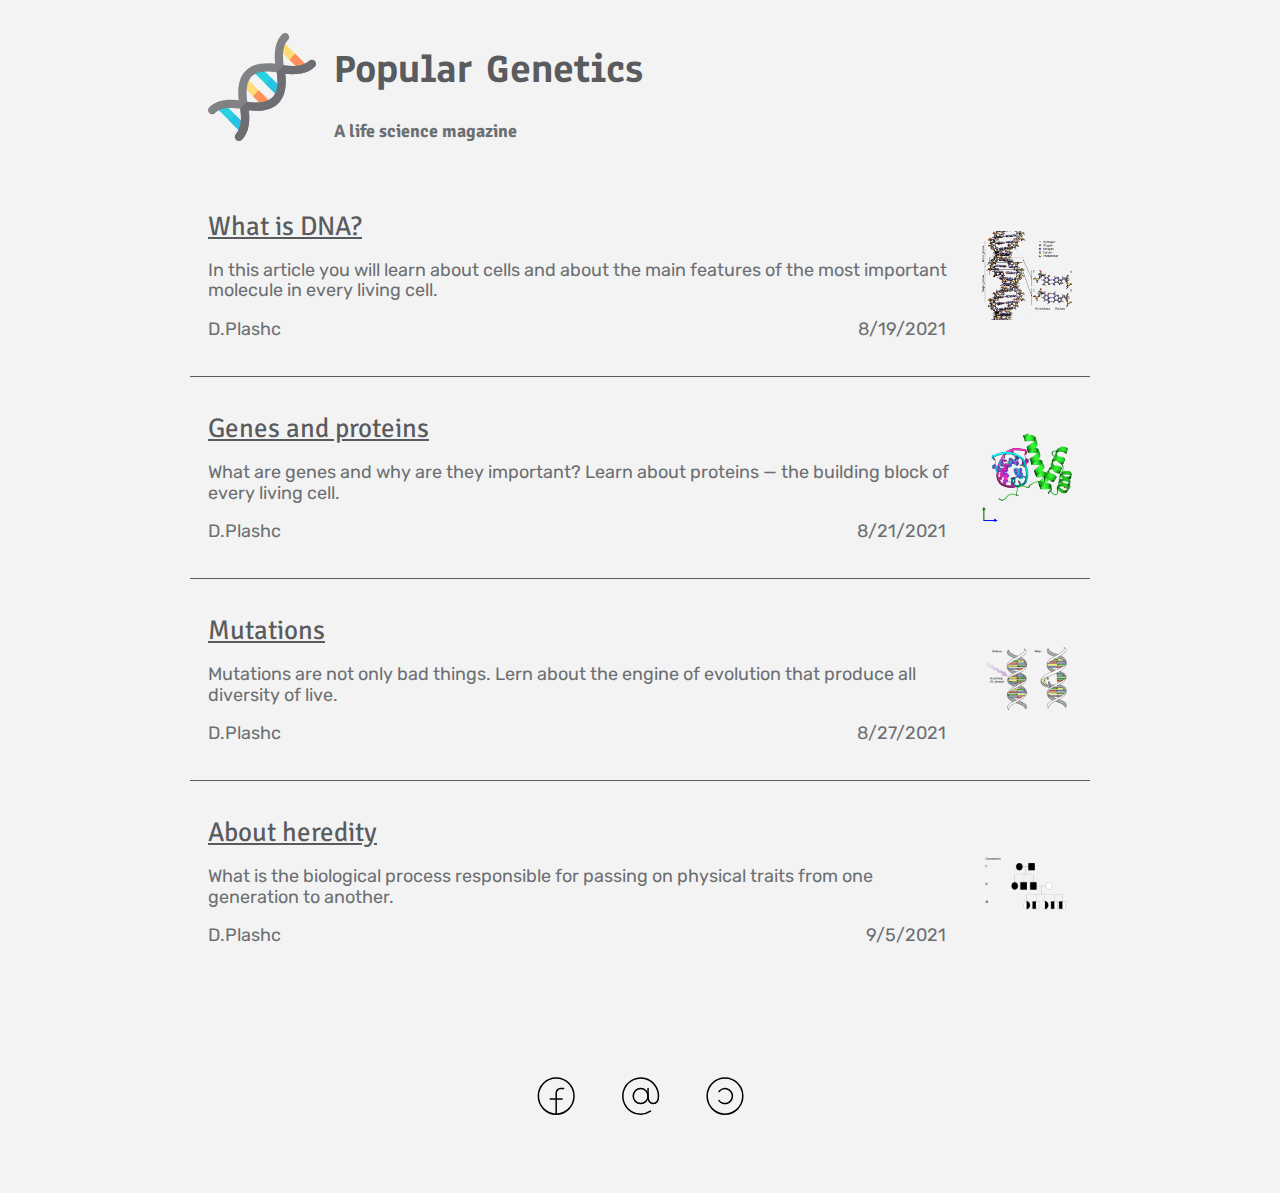
==== index.html @ ea06ac29 "Fix html errors" ====
<!doctype html>
<html lang="en">

<head>
  <meta charset="utf-8">
  <title>Popular Genetics Magazine</title>
  <meta name="description" content="Popular Mechanics is a magazine of popular science, featuring genetics, genomics, and bioinformatics topics.">
  <meta name="viewport" content="width=device-width, initial-scale=1">

  <link rel="stylesheet" href="css/normalize.css">
  <link rel="stylesheet" href="css/main.css">

  <!--
    The theme-color value sets a suggested color that user agents should use to customize
    the display of the page or of the surrounding user interface for mobile devices
    https://developer.mozilla.org/en-US/docs/Web/HTML/Element/meta/name/theme-color
   -->
  <meta name="theme-color" content="#C4C4C4">
</head>

<body>
  <header>
    <a href="/index.html" class="logo">
      <img src="assets/icon.svg" alt="Popular genetics magazine logo depicting double helix">
    </a>
    <hgroup>
      <h1 class="title">Popular Genetics</h1>
      <h2 class="description">A life science magazine</h2>
    </hgroup>
  </header>

  <main>
    <ul id="article_list">
      <li class="article_item">
        <a class="title" href="article-1-dna.html">What is DNA?</a>
        <div class="description">
          In this article you will learn about cells and about the main features of the most important molecule in every living cell.
        </div>
        <div class="author">D.Plashc</div>
        <div class="publication_date">2021-08-19</div>
        <img class="picture" src="assets/article-1/title.png" alt="Ornamental icon depicting DNA structure">
      </li>

      <li class="article_item">
        <a class="title" href="article-2-genes.html">Genes and proteins</a>
        <div class="description">
          What are genes and why are they important? Learn about proteins — the building block of every living cell.
        </div>
        <div class="author">D.Plashc</div>
        <div class="publication_date">2021-08-21</div>
        <img class="picture" src="assets/article-2/title.png" alt="Ornamental icon depicting an example of a protein structure">
      </li>

      <li class="article_item">
        <a class="title" href="article-3-mutations.html">Mutations</a>
        <div class="description">
          Mutations are not only bad things. Lern about the engine of evolution that produce all diversity of live.
        </div>
        <div class="author">D.Plashc</div>
        <div class="publication_date">2021-08-27</div>
        <img class="picture" src="assets/article-3/title.png" alt="Ornamental icon depicting an example of an emerging mutation">
      </li>

      <li class="article_item">
        <a class="title" href="article-4-heredity.html">About heredity</a>
        <div class="description">
          What is the biological process responsible for passing on physical traits from one generation to another.
        </div>
        <div class="author">D.Plashc</div>
        <div class="publication_date">2021-09-05</div>
        <img class="picture" src="assets/article-4/title.png" alt="Ornamental icon depicting a tree of passing traits from one generation to another">
      </li>
    </ul>
  </main>

  <footer>
    <a href="https://www.facebook.com/populargenetics" title="Facebook page">
      <img src="assets/facebook-logo.svg" alt="facebook logo">
    </a>

    <a href="mailto:plashchynski@gmail.com" title="Contact us">
      <img src="assets/at.svg" alt="email icon">
    </a>

    <a href="http://creativecommons.org/licenses/by/4.0/" title="Copyright information">
      <img src="assets/copyleft.svg" alt="copyleft logo">
    </a>
  </footer>

  <script src="js/glightbox.js"></script>
  <script src="js/main.js"></script>
</body>
</html>
---- css/main.css ----
/* Import fonts from fonts.google.com service */
@import url('https://fonts.googleapis.com/css2?family=Anaheim&family=Rubik&family=Signika+Negative&display=swap');

/* ==========================================================================
   CSS custom properties.
   Values to be reused throughout this document
   ========================================================================== */
:root {
  --accent-text-colour: #5A5B5E;
  --main-text-colour: #6C6F72;
  --main-font-size: 18px;
  --even-background-color: #F3F3F3;
  --odd-background-color: #C4C4C4;
  --main-border: 1px solid var(--accent-text-colour);
  --light-border: 1px solid var(--odd-background-color);
}



/* ==========================================================================
   Common styles for all pages
   ========================================================================== */
/*
 * Remove the gap between audio, canvas, iframes,
 * images, videos and the bottom of their containers:
 * https://github.com/h5bp/html5-boilerplate/issues/440
 * Adapted from h5bp.org 'main.css' Online: https://github.com/h5bp/main.css
 */
audio,
canvas,
iframe,
img,
svg,
video {
  vertical-align: middle;
}

html {
  background-color: var(--even-background-color);
  color: var(--main-text-colour);
  font-family: 'Rubik', sans-serif;
  font-size: var(--main-font-size);
}

/* reset style for unvisited, visited, selected link */
a:link, a:visited, a:hover, a:active {
  color: var(--accent-text-colour);
}

figure {
  max-width: fit-content;
  margin: 0px;
  padding: 1rem;
  border: var(--light-border);
}

figcaption {
  max-width: inherit;
  margin-top: 1rem;
}

figure img,video {
  max-width: 100%;
}

figure iframe {
  width: 100% !important;
  height: auto !important;
}


/* tune for glightbox to display images on light dafult background
   since many images are transparent */
.gslide-image {
  background-color: var(--even-background-color);
}

/* Taken from: https://www.w3schools.com/howto/howto_css_list_without_bullets.asp */
ul.no-bullets {
  list-style-type: none; /* Remove bullets */
  padding: 0; /* Remove padding */
  margin: 0; /* Remove margins */
}



/* ==========================================================================
   Header styles
   header is the same for all pages
   ========================================================================== */

body > header {
  display: flex;
  flex-direction: row;
  padding-left: 1rem;
  padding-right: 1rem;
  align-items: center;
  gap: 1rem;
  margin-bottom: 1rem;
}

body > header .logo img {
  width: 6rem;
  height: 100%;
}

body > header .title {
  font-family: 'Anaheim', sans-serif;
  font-size: 2.3rem;
  font-weight: bold;

  color: var(--accent-text-colour);

  margin: 0.2rem 0;
  margin-block-start: 0.67em;
  margin-block-end: 0.67em;
  margin-inline-start: 0px;
  margin-inline-end: 0px;
  
}

body > header .description {
  font-family: 'Signika Negative', sans-serif;
  font-size: 1rem;
  font-weight: bold;

  color: var(--main-text-colour);

  margin-block-start: 0.83em;
  margin-block-end: 0.83em;
  margin-inline-start: 0px;
  margin-inline-end: 0px;
}

/* ==========================================================================
   Home page styles
   ========================================================================== */
/* Reset default unordered list (ul) properties for the artcile list */
ul#article_list {
  list-style-type: none;
  padding-inline-start: 0px;
  margin-top: 0px;
  margin-bottom: 0px;
}

/* An item for an individual article in the artcile list */
.article_item {
  display: grid;
  grid-template-columns: auto min-content min-content;
  grid-template-rows: min-content auto min-content;
  grid-template-areas:
  "title title picture"
  "description description picture"
  "author publication_date picture";
  column-gap: 1rem;
  padding: 1rem;
}

.article_item:not(:last-child) {
  border-bottom: var(--main-border);
}

.article_item > .title {
  grid-area: title;
  font-family: 'Signika Negative', sans-serif;
  font-size: 1.5rem;
  margin-bottom: 1rem;
}

.article_item > .author {
  grid-area: author;
}

.article_item > .publication_date {
  grid-area: publication_date;
}

.article_item > .description {
  grid-area: description;
  margin-bottom: 1rem;
}

.article_item > .picture {
  grid-area: picture;
  align-self: center;
  height: auto;
  max-width: 5rem;
}



/* ==========================================================================
   Styles for an article page
   ========================================================================== */
article > header {
  background-color: var(--odd-background-color);
  display: grid;
  grid-template-columns: auto min-content;
  grid-template-rows: min-content min-content;
  grid-template-areas:
  "title title"
  "author publication_date";
  padding: 1rem;
  padding-bottom: 2rem;
}

article > header .title {
  grid-area: title;
  font-family: 'Signika Negative', sans-serif;
  font-size: 1.5rem;
}

article > header .author {
  grid-area: author;
}

article > header .publication_date {
  grid-area: publication_date;
}

article > section {
  padding: 1rem;
}


/* ==========================================================================
   footer styles
   footer are the same for all pages
   ========================================================================== */

footer {
  display: grid;
  grid-auto-flow: column;
  justify-content: center;
  align-items: center;
  column-gap: 2rem;
  margin: 4rem 0;
}

/* Animation: icons in the footer make a flip when hovered with a mouse */
footer img:hover {
  animation: flip 1s;
}

@keyframes flip {
  0% {
    transform: rotate(0turn);
  }
  100% {
    transform: rotate(1turn);
  }
}


/* ==========================================================================
   Media Queries for Responsive Design.
   These styles override the primary ('mobile first') styles.
   ========================================================================== */

@media only screen and (min-width: 35em) {
  body {
    display: grid;
    justify-content: center;
    grid-template-columns: min(80%, 900px);
  }

  body > header {
    margin-top: 1rem;
    margin-bottom: 2rem;
  }

  article > section {
    padding: 0rem;
  }

  article > header {
    margin-top: 1rem;
    padding-bottom: 2rem;
    margin-bottom: 2rem;
  }

  .article_item {
    padding-bottom: 2rem;
    margin-bottom: 1rem;
  }

  figure iframe,figure model-viewer {
    min-width: 560px !important;
    min-height: 315px !important;
  }

  .article_item > .publication_date {
    margin-right: 1rem;
  }
}

/* ==========================================================================
   Print styles.
   Adapted from h5bp.org 'main.css' Online: https://github.com/h5bp/main.css
   ========================================================================== */
@media print {
  *,
  *::before,
  *::after {
    background: #fff !important;
    color: #000 !important;
    /* Black prints faster */
    box-shadow: none !important;
    text-shadow: none !important;
  }

  tr,
  img {
    page-break-inside: avoid;
  }

  p,
  h2,
  h3 {
    orphans: 3;
    widows: 3;
  }

  h2,
  h3 {
    page-break-after: avoid;
  }
}

#cell_division figure {
  max-width: unset;
}

#cell_division img {
  width: 100%;
}



/* ==========================================================================
   report.html styles
   Adapted from h5bp.org 'main.css' Online: https://github.com/h5bp/main.css
   ========================================================================== */

/* Scale the report images (sitemap, wireframes, etc) to have an equal width */
#report img {
  max-width: 600px;
  height: auto;
}

#report h1 {
  font-family: 'Anaheim', sans-serif;
}

#report h2 {
  font-family: 'Signika Negative', sans-serif;
}

#report #mock-ups {
  margin-top: 1rem;
  display: flex;
  flex-wrap: wrap;
}

#report #mock-ups img {
  max-width: 10rem;
}
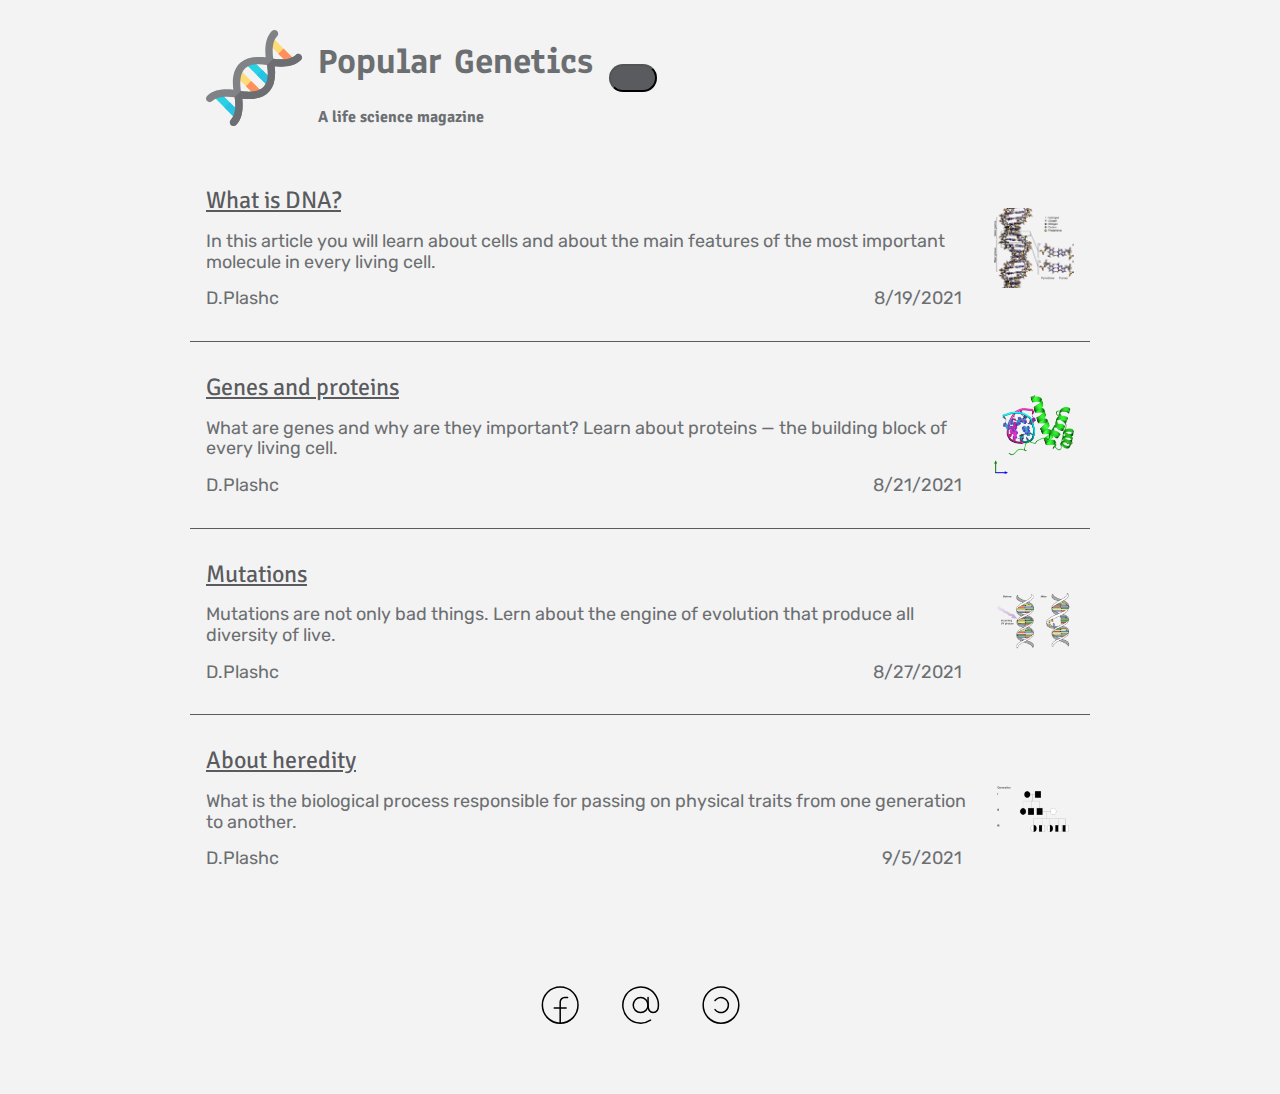
==== commit 39994619: "Dark mode" ====
--- a/index.html
+++ b/index.html
@@ -5,9 +5,15 @@
   <meta charset="utf-8">
   <title>Popular Genetics Magazine</title>
   <meta name="description" content="Popular Mechanics is a magazine of popular science, featuring genetics, genomics, and bioinformatics topics.">
+  <!-- mobile-optimized, sets size of the viewport to width of the screen in CSS pixels at a scale of 100%. -->
   <meta name="viewport" content="width=device-width, initial-scale=1">
 
+  <!--
+    Normalize.css is a third-party library that makes browsers render all elements more
+    consistently and in line with modern standards.
+  -->
   <link rel="stylesheet" href="css/normalize.css">
+  <!-- main.css is a common file for all styles on this site -->
   <link rel="stylesheet" href="css/main.css">
 
   <!--
@@ -19,28 +25,44 @@
 </head>
 
 <body>
+  <!--
+    The standard header is displayed on top of every page on the website.
+    The only difference is that on the home page the title and subtitle are H1 and H2.
+    On the article pages they are regular DIVs since H1 is used for the article title.
+  -->
   <header>
+    <!-- Logo is a link to the home page -->
     <a href="/index.html" class="logo">
       <img src="assets/icon.svg" alt="Popular genetics magazine logo depicting double helix">
     </a>
     <hgroup>
       <h1 class="title">Popular Genetics</h1>
-      <h2 class="description">A life science magazine</h2>
+      <h2 class="subtitle">A life science magazine</h2>
     </hgroup>
+    <button id="darkModeToggle"></button>
   </header>
 
+  <!--
+    The main content area consists of content that is unique among the pages on the website.
+    Unlike header and footer, which remain the same.
+   -->
   <main>
+    <!-- This is the list of articles that occupies the all main part of the home page -->
     <ul id="article_list">
+      <!-- article_item is a card of an individual article, contains title, author, publication_date, etc. -->
       <li class="article_item">
+        <!-- Article title as a link to the article -->
         <a class="title" href="article-1-dna.html">What is DNA?</a>
         <div class="description">
           In this article you will learn about cells and about the main features of the most important molecule in every living cell.
         </div>
         <div class="author">D.Plashc</div>
+        <!-- The date string is updated by JS during the page load to be displayed in the local format -->
         <div class="publication_date">2021-08-19</div>
         <img class="picture" src="assets/article-1/title.png" alt="Ornamental icon depicting DNA structure">
       </li>
 
+      <!-- The structure is the same for all following items: -->
       <li class="article_item">
         <a class="title" href="article-2-genes.html">Genes and proteins</a>
         <div class="description">
@@ -73,6 +95,10 @@
     </ul>
   </main>
 
+  <!--
+    The standard footer is displayed in the bottom of every page on the website.
+    It is the same on all pages.
+  -->
   <footer>
     <a href="https://www.facebook.com/populargenetics" title="Facebook page">
       <img src="assets/facebook-logo.svg" alt="facebook logo">
@@ -87,7 +113,9 @@
     </a>
   </footer>
 
+  <!-- glightbox.js is a third-party library for image galleries. -->
   <script src="js/glightbox.js"></script>
+  <!-- main.js is a common file for all JS on this site -->
   <script src="js/main.js"></script>
 </body>
 </html>
--- a/css/main.css
+++ b/css/main.css
@@ -7,14 +7,11 @@
    ========================================================================== */
 :root {
   --accent-text-colour: #5A5B5E;
-  --main-text-colour: #6C6F72;
-  --main-font-size: 18px;
+  --default-text-colour: #6C6F72;
+  --default-font-size: 18px;
   --even-background-color: #F3F3F3;
   --odd-background-color: #C4C4C4;
-  --main-border: 1px solid var(--accent-text-colour);
-  --light-border: 1px solid var(--odd-background-color);
-}
-
+}
 
 
 /* ==========================================================================
@@ -35,11 +32,12 @@
   vertical-align: middle;
 }
 
-html {
+/* global styles for all documents */
+body {
   background-color: var(--even-background-color);
-  color: var(--main-text-colour);
+  color: var(--default-text-colour);
   font-family: 'Rubik', sans-serif;
-  font-size: var(--main-font-size);
+  font-size: var(--default-font-size);
 }
 
 /* reset style for unvisited, visited, selected link */
@@ -51,7 +49,7 @@
   max-width: fit-content;
   margin: 0px;
   padding: 1rem;
-  border: var(--light-border);
+  border: 1px solid var(--odd-background-color);
 }
 
 figcaption {
@@ -59,18 +57,21 @@
   margin-top: 1rem;
 }
 
+/* display images, videos responsively on small screens */
 figure img,video {
   max-width: 100%;
 }
 
+/* display youtube embeds responsively on small screens */
 figure iframe {
   width: 100% !important;
   height: auto !important;
 }
 
-
-/* tune for glightbox to display images on light dafult background
-   since many images are transparent */
+/*
+  tune for glightbox to display images on light dafult background
+  since many images are transparent
+*/
 .gslide-image {
   background-color: var(--even-background-color);
 }
@@ -82,6 +83,15 @@
   margin: 0; /* Remove margins */
 }
 
+/* dark-theme styles */
+body.dark-theme {
+  background-color: var(--default-text-colour);
+  color: var(--even-background-color);
+}
+
+.dark-theme a:link,.dark-theme a:visited,.dark-theme a:hover,.dark-theme a:active {
+  color: var(--odd-background-color);
+}
 
 
 /* ==========================================================================
@@ -109,33 +119,41 @@
   font-size: 2.3rem;
   font-weight: bold;
 
-  color: var(--accent-text-colour);
-
+  /* Overwrite default H1 styles */
   margin: 0.2rem 0;
   margin-block-start: 0.67em;
   margin-block-end: 0.67em;
   margin-inline-start: 0px;
   margin-inline-end: 0px;
-  
-}
-
-body > header .description {
+
+}
+
+body > header .subtitle {
   font-family: 'Signika Negative', sans-serif;
   font-size: 1rem;
   font-weight: bold;
 
-  color: var(--main-text-colour);
-
+  /* Overwrite default H2 styles */
   margin-block-start: 0.83em;
   margin-block-end: 0.83em;
   margin-inline-start: 0px;
   margin-inline-end: 0px;
 }
 
+#darkModeToggle {
+  height: 1rem;
+  width: 3rem;
+  background: var(--accent-text-colour);
+  border-radius: 40px;
+  padding: 12px;
+  cursor: pointer;
+}
+
 /* ==========================================================================
    Home page styles
    ========================================================================== */
-/* Reset default unordered list (ul) properties for the artcile list */
+/* #article_list is the list of articles that occupies the all main part of the home page */
+/* Reset default unordered list (ul) properties */
 ul#article_list {
   list-style-type: none;
   padding-inline-start: 0px;
@@ -143,7 +161,7 @@
   margin-bottom: 0px;
 }
 
-/* An item for an individual article in the artcile list */
+/* article_item is a card of an individual article, contains title, author, publication_date, etc. */
 .article_item {
   display: grid;
   grid-template-columns: auto min-content min-content;
@@ -156,8 +174,9 @@
   padding: 1rem;
 }
 
+/* lines separating article_item */
 .article_item:not(:last-child) {
-  border-bottom: var(--main-border);
+  border-bottom: 1px solid var(--accent-text-colour)
 }
 
 .article_item > .title {
@@ -173,6 +192,7 @@
 
 .article_item > .publication_date {
   grid-area: publication_date;
+  white-space: nowrap;
 }
 
 .article_item > .description {
@@ -195,11 +215,11 @@
 article > header {
   background-color: var(--odd-background-color);
   display: grid;
-  grid-template-columns: auto min-content;
+  grid-template-columns: auto min-content max-content;
   grid-template-rows: min-content min-content;
   grid-template-areas:
-  "title title"
-  "author publication_date";
+  "title title toggle"
+  "author publication_date toggle";
   padding: 1rem;
   padding-bottom: 2rem;
 }
@@ -216,6 +236,7 @@
 
 article > header .publication_date {
   grid-area: publication_date;
+  white-space: nowrap;
 }
 
 article > section {
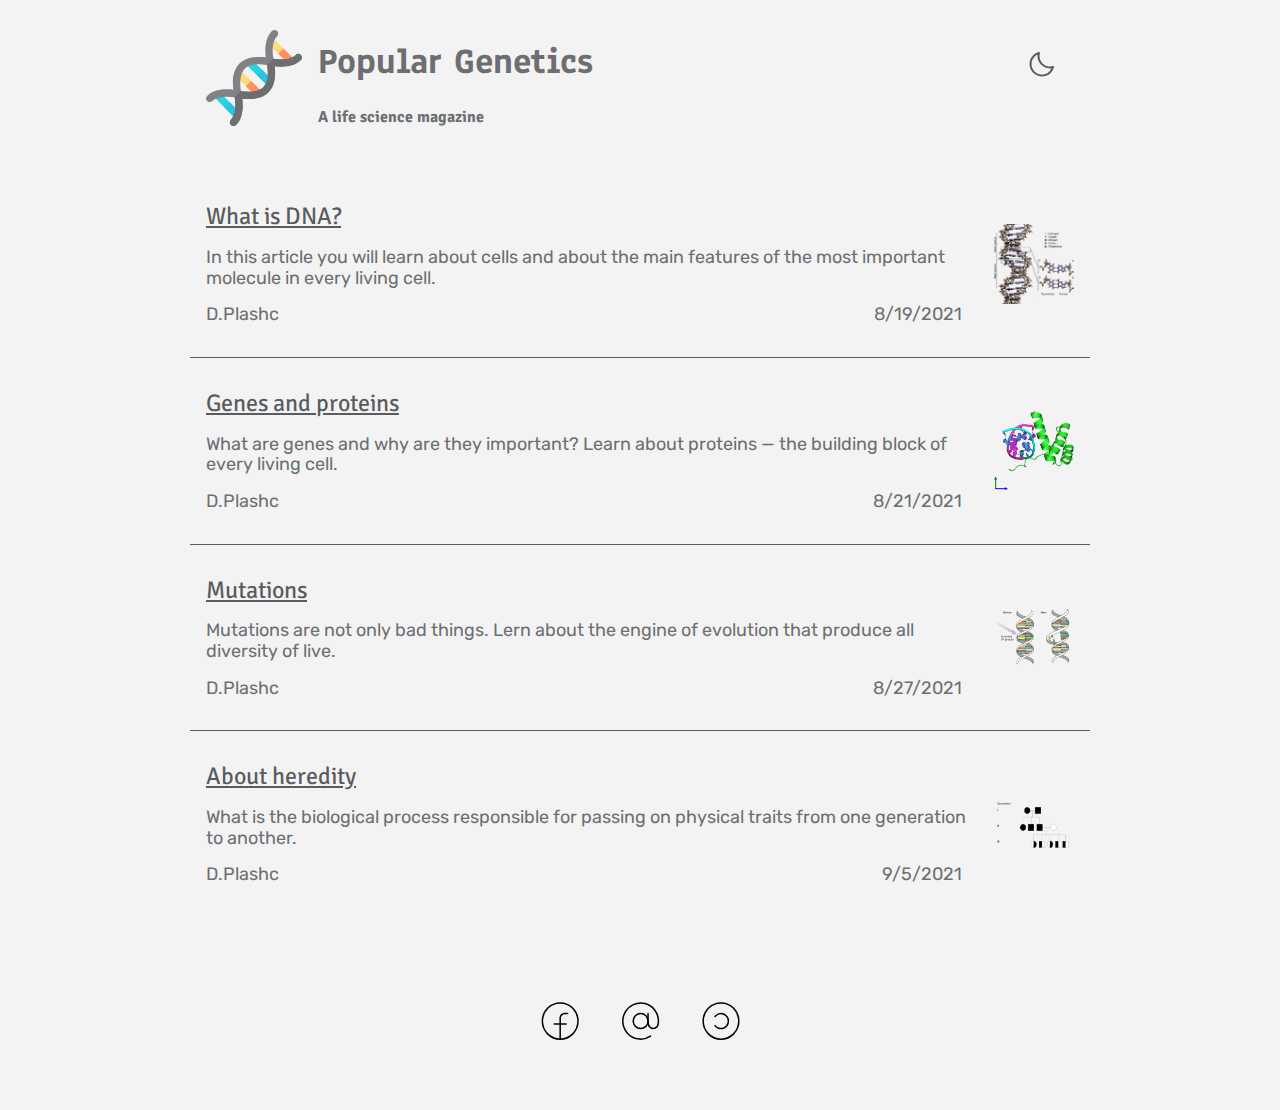
==== commit a9f247a3: "add comments" ====
--- a/index.html
+++ b/index.html
@@ -39,6 +39,7 @@
       <h1 class="title">Popular Genetics</h1>
       <h2 class="subtitle">A life science magazine</h2>
     </hgroup>
+    <!-- A button to switch between dark and light color modes -->
     <button id="darkModeToggle"></button>
   </header>
 
--- a/css/main.css
+++ b/css/main.css
@@ -45,6 +45,7 @@
   color: var(--accent-text-colour);
 }
 
+/* All visuals are enclosed in a figure tage with figcaption */
 figure {
   max-width: fit-content;
   margin: 0px;
@@ -83,25 +84,38 @@
   margin: 0; /* Remove margins */
 }
 
-/* dark-theme styles */
+/* ==========================================================================
+   Dark theme used for the dark color mode (see main.js)
+   ========================================================================== */
+/* For the dark theme we swap text and backgroud colours */
 body.dark-theme {
   background-color: var(--default-text-colour);
   color: var(--even-background-color);
 }
 
+/* All kind of links */
 .dark-theme a:link,.dark-theme a:visited,.dark-theme a:hover,.dark-theme a:active {
   color: var(--odd-background-color);
 }
 
+/* Replace the website logo with a darker version */
+.dark-theme .logo img {
+  content: url("../assets/icon_dark.svg");
+}
+
 
 /* ==========================================================================
    Header styles
-   header is the same for all pages
-   ========================================================================== */
-
+   header placed on the top of each page, contains logo, title, subtitle, and 
+   ========================================================================== */
 body > header {
-  display: flex;
-  flex-direction: row;
+  display: grid;
+  grid-template-columns: 6rem auto;
+  grid-template-rows: auto;
+  grid-template-areas:
+  "logo title toggle"
+  "logo subtitle toggle";
+  column-gap: 1rem;
   padding-left: 1rem;
   padding-right: 1rem;
   align-items: center;
@@ -109,12 +123,16 @@
   margin-bottom: 1rem;
 }
 
+/* The main website logo on the top of each page next to the title */
 body > header .logo img {
+  grid-area: logo;
   width: 6rem;
   height: 100%;
 }
 
+/* The main website title on the top of each page "Popular Genetics" */
 body > header .title {
+  grid-area: title;
   font-family: 'Anaheim', sans-serif;
   font-size: 2.3rem;
   font-weight: bold;
@@ -125,10 +143,11 @@
   margin-block-end: 0.67em;
   margin-inline-start: 0px;
   margin-inline-end: 0px;
-
-}
-
+}
+
+/* A subtile on the top of each page "A life science magazine" */
 body > header .subtitle {
+  grid-area: subtitle;
   font-family: 'Signika Negative', sans-serif;
   font-size: 1rem;
   font-weight: bold;
@@ -140,13 +159,31 @@
   margin-inline-end: 0px;
 }
 
+/* This a color mode switch button */
 #darkModeToggle {
-  height: 1rem;
-  width: 3rem;
-  background: var(--accent-text-colour);
-  border-radius: 40px;
-  padding: 12px;
+  margin-top: 2rem;
+  margin-right: 1rem;
+  height: 32px;
+  width: 32px;
+  align-self: start;
+  justify-self: end;
+  grid-area: toggle;
+  background-color: var(--accent-text-colour);
+  -webkit-mask-image: url("../assets/moon.svg");
+  mask-image: url("../assets/moon.svg");
+  -webkit-mask-repeat: no-repeat;
+  mask-repeat: no-repeat;
   cursor: pointer;
+}
+
+.dark-theme #darkModeToggle {
+  background-color: var(--odd-background-color);
+  -webkit-mask-image: url("../assets/sun.svg");
+  mask-image: url("../assets/sun.svg");
+}
+
+.dark-theme article > header {
+  background-color: var(--accent-text-colour);
 }
 
 /* ==========================================================================
@@ -218,8 +255,8 @@
   grid-template-columns: auto min-content max-content;
   grid-template-rows: min-content min-content;
   grid-template-areas:
-  "title title toggle"
-  "author publication_date toggle";
+  "title title"
+  "author publication_date";
   padding: 1rem;
   padding-bottom: 2rem;
 }
@@ -248,10 +285,8 @@
    footer styles
    footer are the same for all pages
    ========================================================================== */
-
 footer {
-  display: grid;
-  grid-auto-flow: column;
+  display: flex;
   justify-content: center;
   align-items: center;
   column-gap: 2rem;
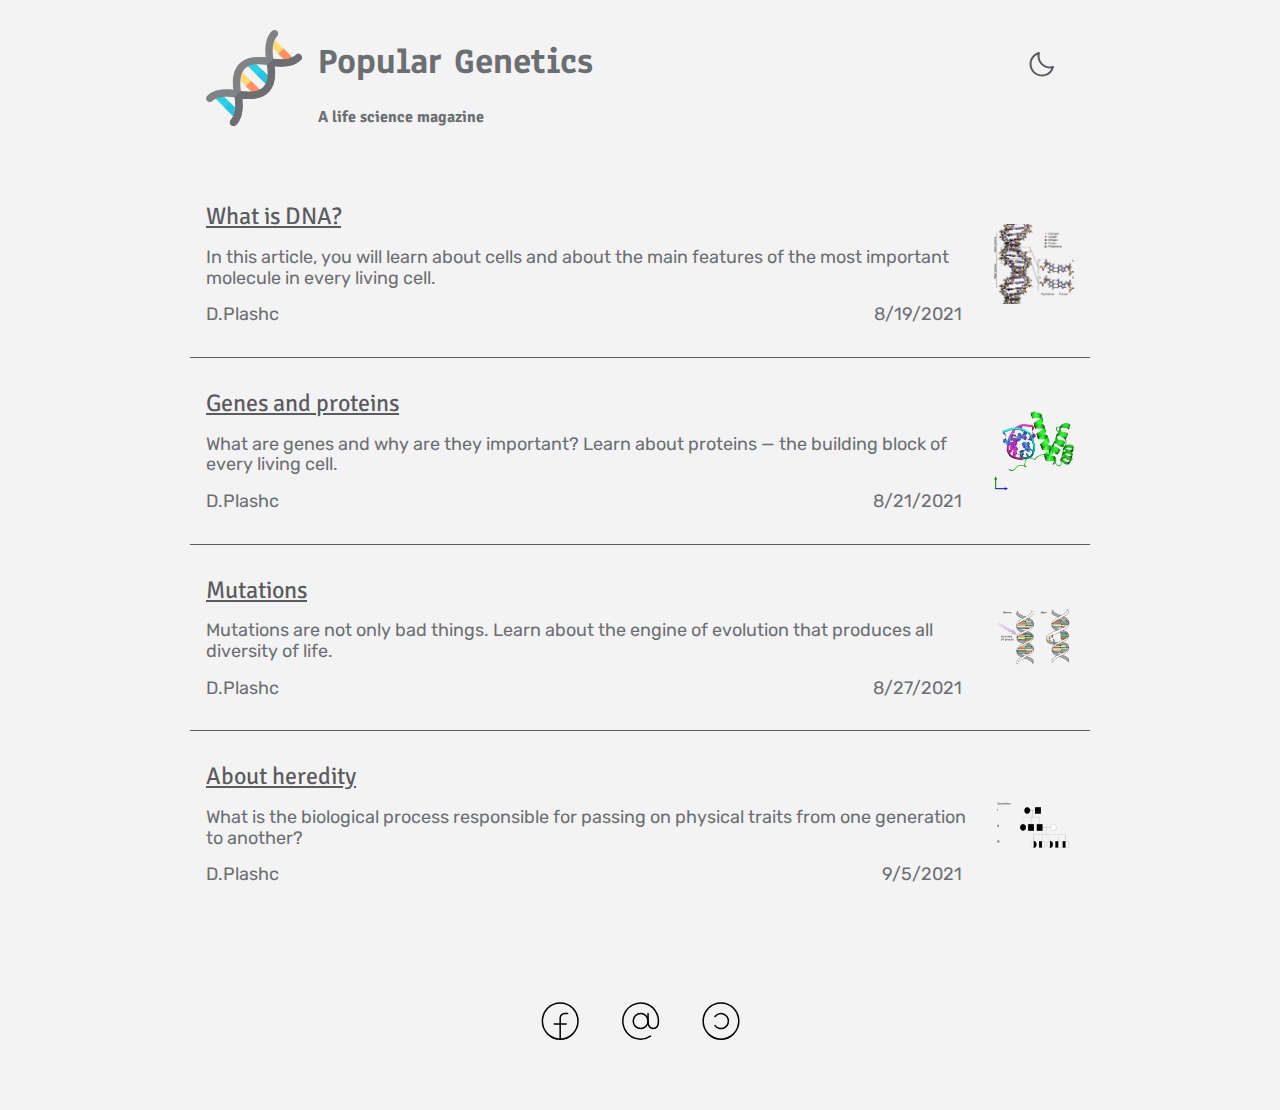
==== commit 2eb5003d: "Spell" ====
--- a/index.html
+++ b/index.html
@@ -55,7 +55,7 @@
         <!-- Article title as a link to the article -->
         <a class="title" href="article-1-dna.html">What is DNA?</a>
         <div class="description">
-          In this article you will learn about cells and about the main features of the most important molecule in every living cell.
+          In this article, you will learn about cells and about the main features of the most important molecule in every living cell.
         </div>
         <div class="author">D.Plashc</div>
         <!-- The date string is updated by JS during the page load to be displayed in the local format -->
@@ -77,7 +77,7 @@
       <li class="article_item">
         <a class="title" href="article-3-mutations.html">Mutations</a>
         <div class="description">
-          Mutations are not only bad things. Lern about the engine of evolution that produce all diversity of live.
+          Mutations are not only bad things. Learn about the engine of evolution that produces all diversity of life.
         </div>
         <div class="author">D.Plashc</div>
         <div class="publication_date">2021-08-27</div>
@@ -87,7 +87,7 @@
       <li class="article_item">
         <a class="title" href="article-4-heredity.html">About heredity</a>
         <div class="description">
-          What is the biological process responsible for passing on physical traits from one generation to another.
+          What is the biological process responsible for passing on physical traits from one generation to another?
         </div>
         <div class="author">D.Plashc</div>
         <div class="publication_date">2021-09-05</div>
--- a/css/main.css
+++ b/css/main.css
@@ -106,7 +106,7 @@
 
 /* ==========================================================================
    Header styles
-   header placed on the top of each page, contains logo, title, subtitle, and 
+   header placed on the top of each page, contains logo, title, subtitle, and
    ========================================================================== */
 body > header {
   display: grid;
@@ -278,8 +278,8 @@
 
 article > section {
   padding: 1rem;
-}
-
+  line-height: 1.4;
+}
 
 /* ==========================================================================
    footer styles
